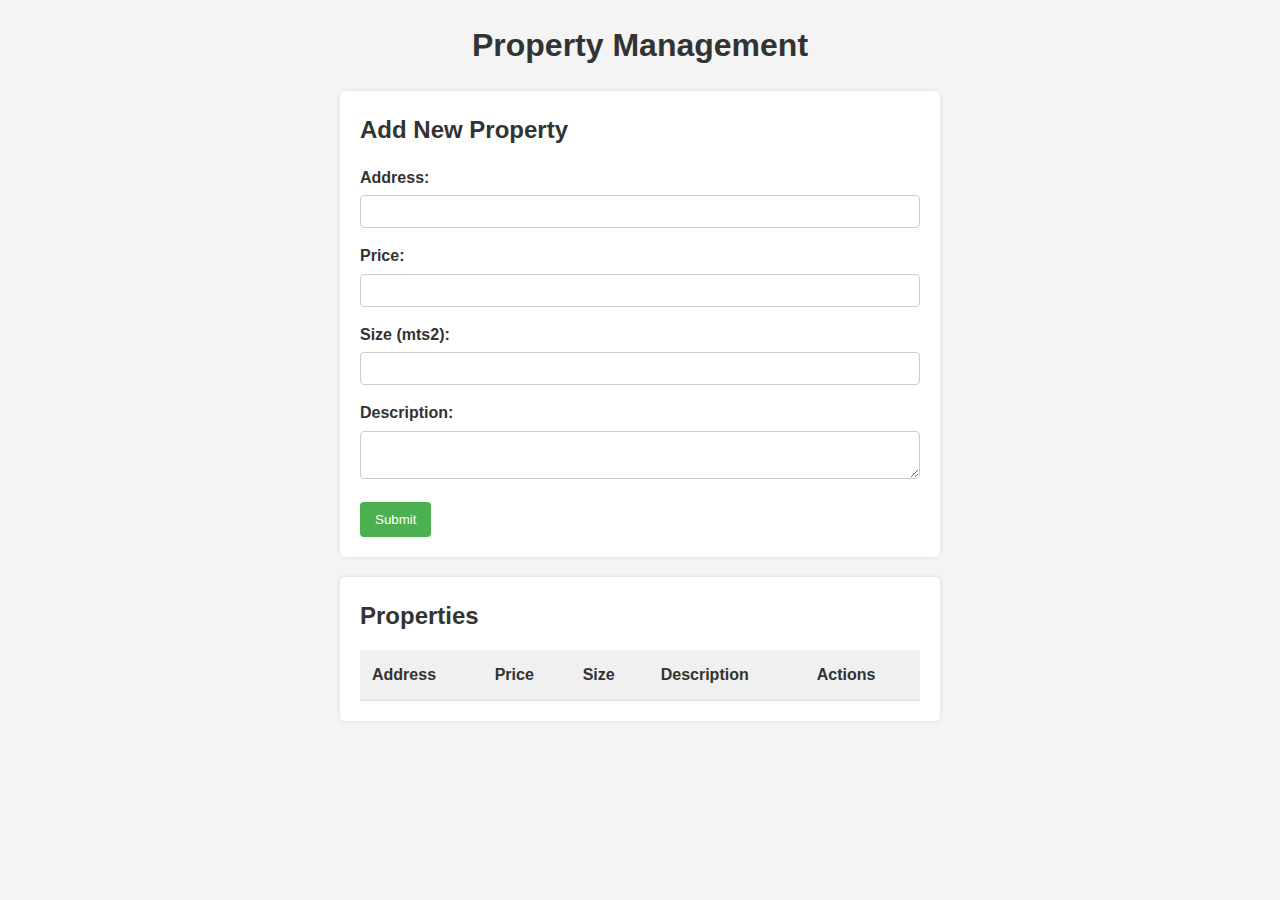
==== src/main/resources/static/index.html @ bc470ea7 "README.md Update" ====
<!DOCTYPE html>
<html lang="en">
<head>
    <meta charset="UTF-8">
    <meta name="viewport" content="width=device-width, initial-scale=1.0">
    <title>Property Management</title>
    <!-- Asegúrate de tener este link a tu archivo CSS -->
    <link rel="stylesheet" href="styles.css">
</head>
<body>

<h1>Property Management</h1>

<!-- Property Form -->
<div class="form-container">
    <h2>Add New Property</h2>
    <form id="property-form">
        <label for="address">Address:</label>
        <input type="text" id="address" name="address" required>

        <label for="price">Price:</label>
        <input type="number" id="price" name="price" required>

        <label for="size">Size (mts2):</label>
        <input type="number" id="size" name="size" required>

        <label for="description">Description:</label>
        <textarea id="description" name="description" required></textarea>

        <button type="submit" class="btn">Submit</button>
    </form>
</div>

<!-- Property List -->
<div class="property-list">
    <h2>Properties</h2>
    <table id="property-table">
        <thead>
        <tr>
            <th>Address</th>
            <th>Price</th>
            <th>Size</th>
            <th>Description</th>
            <th>Actions</th>
        </tr>
        </thead>
        <tbody>
        <!-- Property rows will be dynamically inserted here -->
        </tbody>
    </table>
</div>

<!-- Tu script para manejar la lógica -->
<script src="script.js"></script>

</body>
</html>
---- src/main/resources/static/styles.css ----
/* Reinicio básico de márgenes y paddings */
* {
    margin: 0;
    padding: 0;
    box-sizing: border-box;
}

/* Estilo general del body */
body {
    font-family: Arial, sans-serif;
    background-color: #f4f4f4;
    color: #333;
    line-height: 1.6;
}

/* Títulos */
h1 {
    text-align: center;
    margin: 20px 0;
}

/* Contenedores principales */
.form-container, .property-list {
    max-width: 600px;       /* Ajusta el ancho máximo según necesites */
    margin: 20px auto;      /* Centra el contenedor horizontalmente */
    background-color: #fff;
    padding: 20px;
    border-radius: 5px;
    box-shadow: 0 0 5px rgba(0,0,0,0.1);
}

/* Subtítulos dentro de los contenedores */
.form-container h2,
.property-list h2 {
    margin-bottom: 15px;
}

/* Etiquetas de formulario */
label {
    display: block;
    margin-bottom: 5px;
    font-weight: bold;
}

/* Campos de entrada */
input[type="text"],
input[type="number"],
textarea {
    width: 100%;
    padding: 8px;
    margin-bottom: 15px;
    border: 1px solid #ccc;
    border-radius: 4px;
}

/* Botón principal */
.btn {
    background-color: #4CAF50;
    color: #fff;
    padding: 10px 15px;
    border: none;
    cursor: pointer;
    border-radius: 4px;
}

.btn:hover {
    background-color: #45a049;
}

/* Estilos para la tabla */
table {
    width: 100%;
    border-collapse: collapse;
    margin-top: 15px;
}

th, td {
    padding: 12px;
    text-align: left;
    border-bottom: 1px solid #ddd;
}

/* Cabecera de la tabla */
th {
    background-color: #f0f0f0;
}
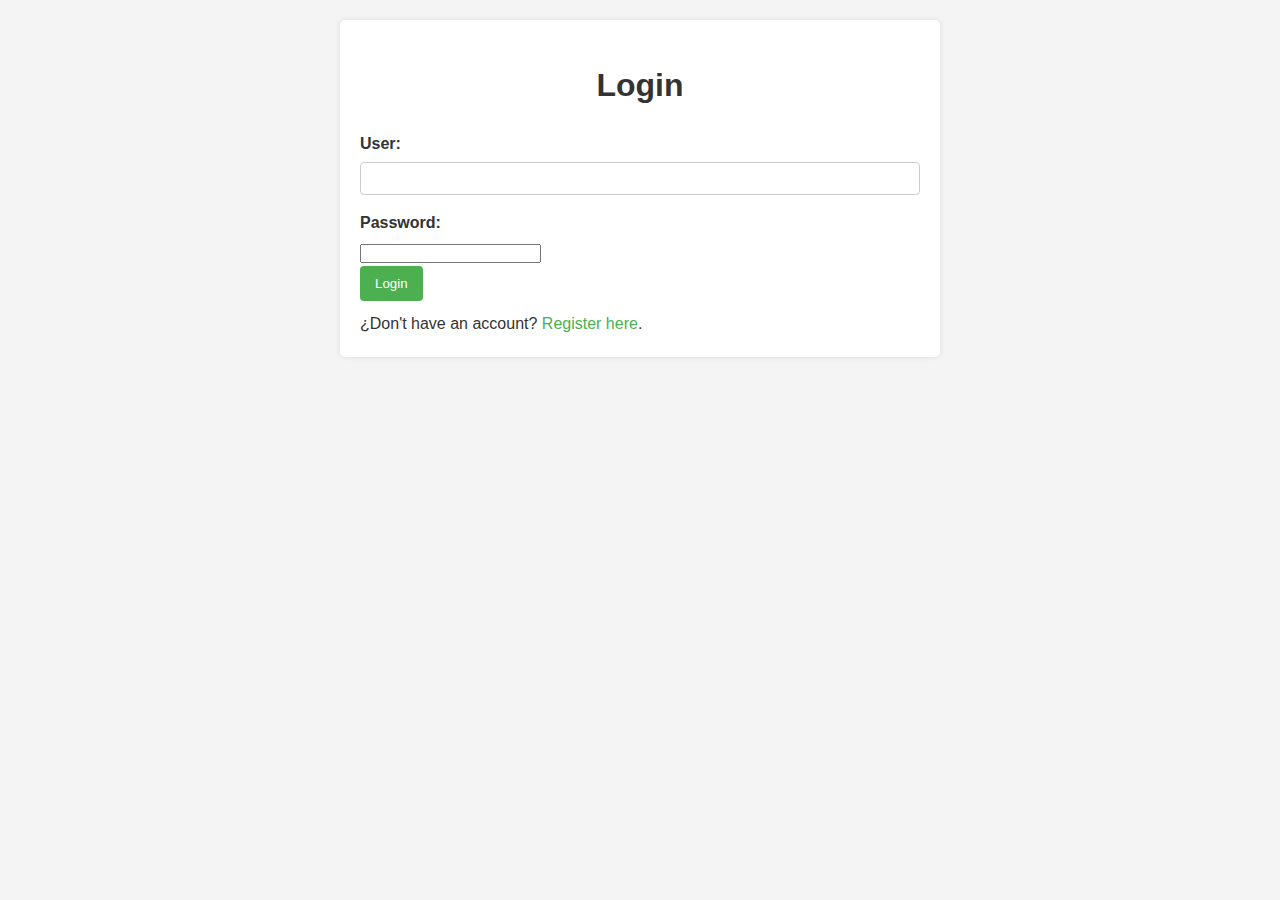
==== commit 9a853435: "Done" ====
--- a/src/main/resources/static/index.html
+++ b/src/main/resources/static/index.html
@@ -1,57 +1,29 @@
 <!DOCTYPE html>
-<html lang="en">
+<html lang="es">
 <head>
     <meta charset="UTF-8">
     <meta name="viewport" content="width=device-width, initial-scale=1.0">
-    <title>Property Management</title>
-    <!-- Asegúrate de tener este link a tu archivo CSS -->
+    <title>Login</title>
     <link rel="stylesheet" href="styles.css">
 </head>
 <body>
-
-<h1>Property Management</h1>
-
-<!-- Property Form -->
 <div class="form-container">
-    <h2>Add New Property</h2>
-    <form id="property-form">
-        <label for="address">Address:</label>
-        <input type="text" id="address" name="address" required>
-
-        <label for="price">Price:</label>
-        <input type="number" id="price" name="price" required>
-
-        <label for="size">Size (mts2):</label>
-        <input type="number" id="size" name="size" required>
-
-        <label for="description">Description:</label>
-        <textarea id="description" name="description" required></textarea>
-
-        <button type="submit" class="btn">Submit</button>
+    <h1>Login</h1>
+    <form id="loginForm">
+        <div class="form-group">
+            <label for="username">User:</label>
+            <input type="text" id="username" name="username" required>
+        </div>
+        <div class="form-group">
+            <label for="password">Password:</label>
+            <input type="password" id="password" name="password" required>
+        </div>
+        <button type="submit" class="btn">Login</button>
     </form>
+    <p id="message"></p>
+    <p>¿Don't have an account? <a href="register.html">Register here</a>.</p>
 </div>
 
-<!-- Property List -->
-<div class="property-list">
-    <h2>Properties</h2>
-    <table id="property-table">
-        <thead>
-        <tr>
-            <th>Address</th>
-            <th>Price</th>
-            <th>Size</th>
-            <th>Description</th>
-            <th>Actions</th>
-        </tr>
-        </thead>
-        <tbody>
-        <!-- Property rows will be dynamically inserted here -->
-        </tbody>
-    </table>
-</div>
-
-<!-- Tu script para manejar la lógica -->
 <script src="script.js"></script>
-
 </body>
-</html>
+</html>--- a/src/main/resources/static/styles.css
+++ b/src/main/resources/static/styles.css
@@ -84,3 +84,20 @@
 th {
     background-color: #f0f0f0;
 }
+
+/* Estilos para mensajes de error */
+#message {
+    color: #ff0000;
+    text-align: center;
+    margin-top: 10px;
+}
+
+/* Estilos para enlaces */
+a {
+    color: #4CAF50;
+    text-decoration: none;
+}
+
+a:hover {
+    text-decoration: underline;
+}
